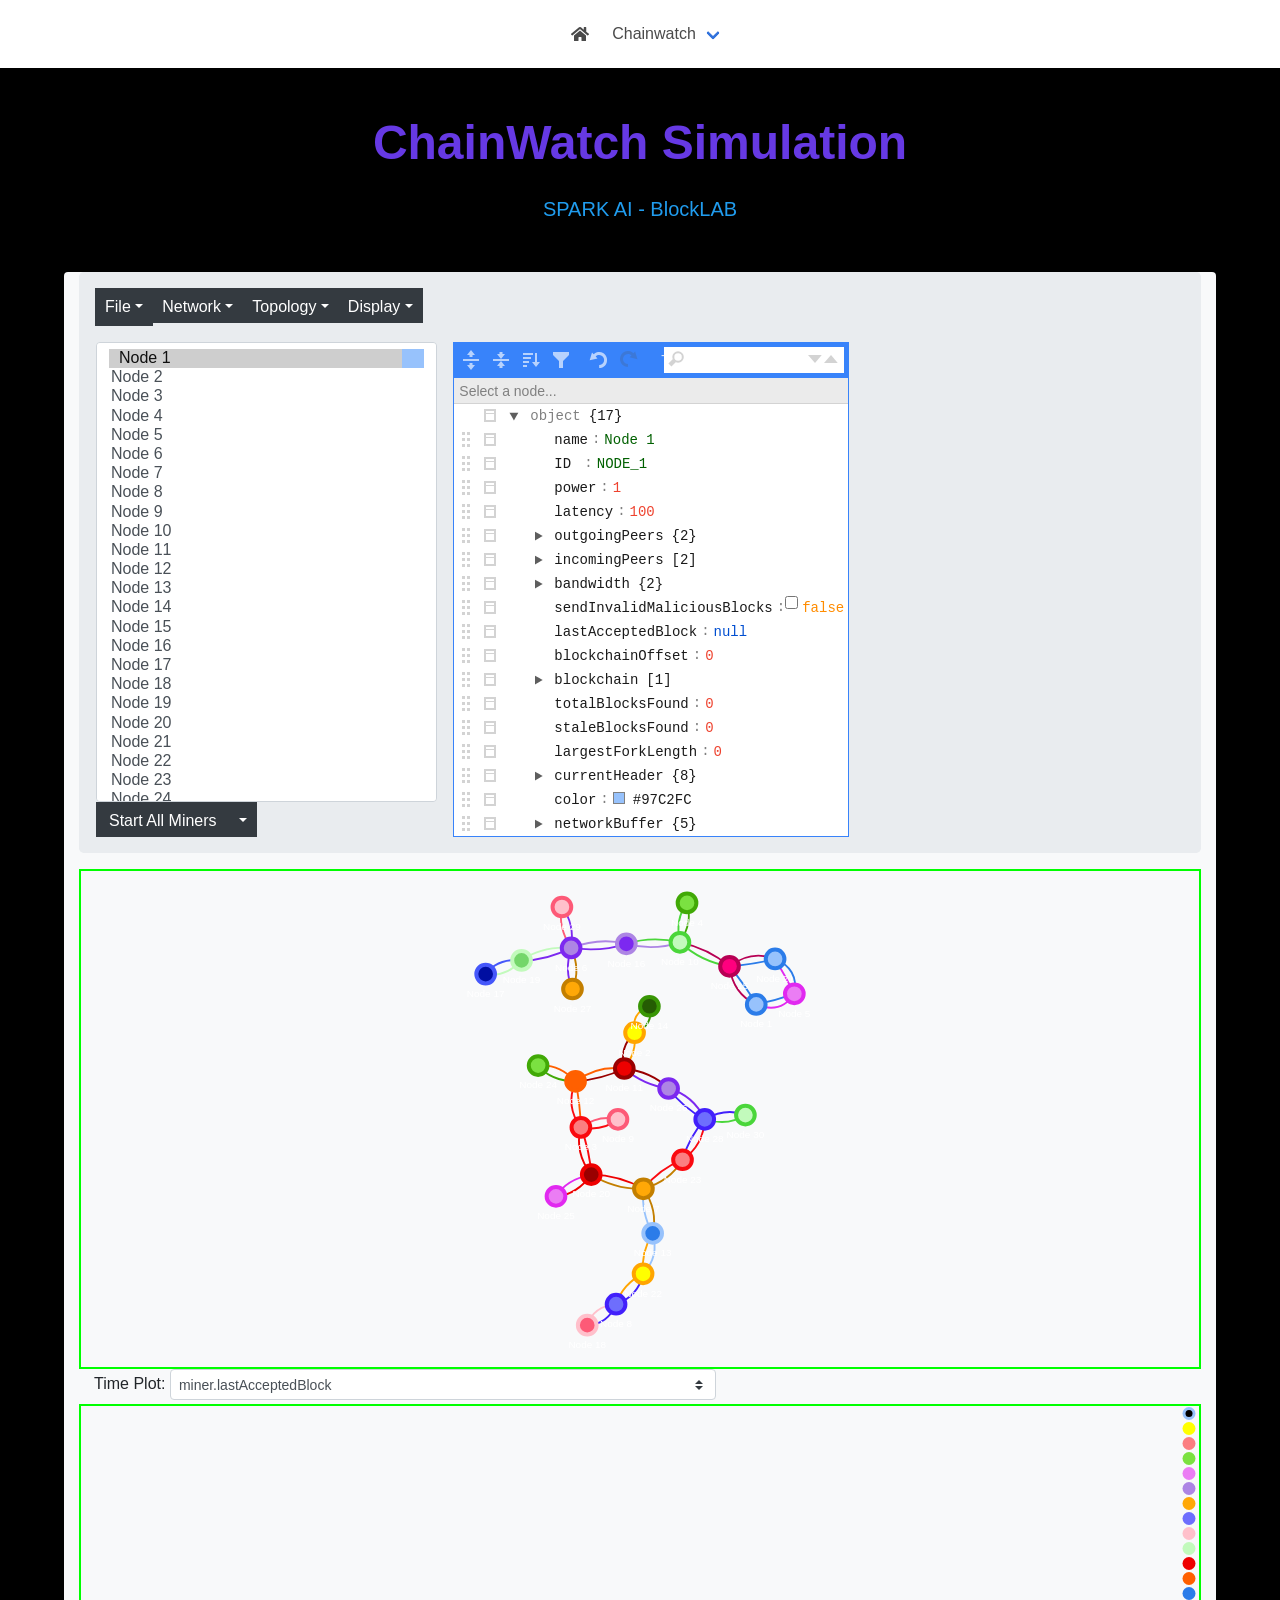
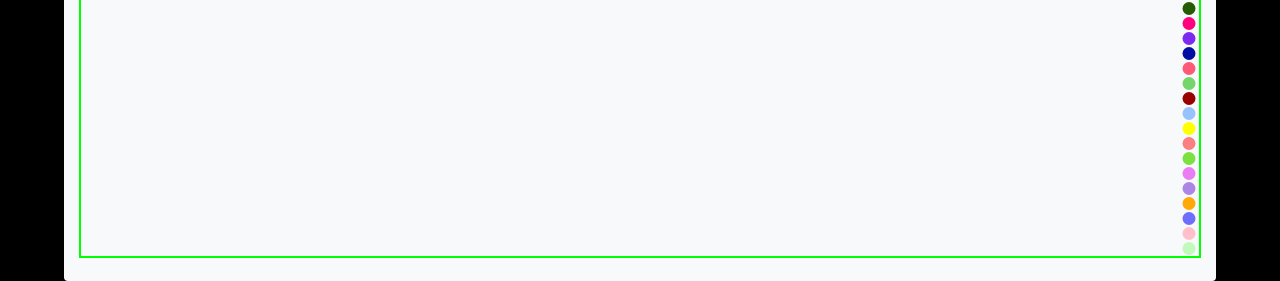
==== simulation.html @ b4f81d9d "website" ====
<!DOCTYPE html>
<html>
<head>
  <meta charset="utf-8">
  <meta name="description"
        content="ChainWatch">
  <meta name="keywords" content="blockchain, crypto">
  <meta name="viewport" content="width=device-width, initial-scale=1">
  <title>ChainWatch</title>

  <link href="https://fonts.googleapis.com/css?family=Google+Sans|Noto+Sans|Castoro"
        rel="stylesheet">

  <link rel="stylesheet" href="./static/css/bulma.min.css">
  <link rel="stylesheet" href="./static/css/bulma-carousel.min.css">
  <link rel="stylesheet" href="./static/css/bulma-slider.min.css">
  <link rel="stylesheet" href="./static/css/fontawesome.all.min.css">
  <link rel="stylesheet"
        href="https://cdn.jsdelivr.net/gh/jpswalsh/academicons@1/css/academicons.min.css">
  <link rel="stylesheet" href="./static/css/index.css">
  <link rel="icon" href="./static/images/chainwatch_logo.jpg">

  <script src="https://ajax.googleapis.com/ajax/libs/jquery/3.5.1/jquery.min.js"></script>
  <script defer src="./static/js/fontawesome.all.min.js"></script>
  <script src="./static/js/bulma-carousel.min.js"></script>
  <script src="./static/js/bulma-slider.min.js"></script>
  <script src="./static/js/index.js"></script>

  <!-- Stylesheets -->
	<link rel='stylesheet' href='lib/bootstrap.min.css'>
	<link href='lib/jsoneditor.min.css' rel='stylesheet' type='text/css'>
	<link rel='stylesheet' href='lib/codemirror/lint.css'>
	<link rel='stylesheet' href='lib/codemirror/codemirror.css'>
	<link rel='stylesheet' href='lib/codemirror/material-darker.css'>
	<link rel='stylesheet' href='style.min.css'>

	<!-- Scripts -->
	<script type='text/javascript' src='lib/vis-network.min.js'></script>
	<script src='lib/jsoneditor.min.js'></script>
	<script src='lib/lz-string.min.js'></script>
	<script src='lib/codemirror/codemirror.js'></script>
	<script src='lib/codemirror/formatting.js'></script>
	<script src='lib/codemirror/javascript.js'></script>
	<script src='lib/codemirror/jshint.js'></script>
	<script src='lib/codemirror/lint.js'></script>
	<script src='lib/codemirror/javascript-lint.js'></script>
	<script src='lib/NoSleep.min.js'></script>

	<!-- Dynamically Updating Inline Styles -->
	<style id='miner-colors-selector'></style>

  <style>
    body {
        background-color: black;
    }
  </style>
</head>
<body>
  <nav class="navbar" role="navigation" aria-label="main navigation">
    <div class="navbar-brand">
      <a role="button" class="navbar-burger" aria-label="menu" aria-expanded="false">
        <span aria-hidden="true"></span>
        <span aria-hidden="true"></span>
        <span aria-hidden="true"></span>
      </a>
    </div>
    <div class="navbar-menu">
      <div class="navbar-start" style="flex-grow: 1; justify-content: center;">
        <a class="navbar-item" href="index.html">
        <span class="icon">
            <i class="fas fa-home"></i>
        </span>
        </a>
  
        <div class="navbar-item has-dropdown is-hoverable">
          <a class="navbar-link">
            Chainwatch
          </a>
          <div class="navbar-dropdown">
            <a class="navbar-item" href="simulation.html">
              Simulation
            </a>
          </div>
        </div>
      </div>
  
    </div>
  </nav>

    <section class="hero">
      <div class="hero-body">
        <div class="container is-max-desktop">
          <div class="columns is-centered">
            <div class="column has-text-centered">
              <h1 class="title is-1 publication-title">ChainWatch Simulation</h1>
              <div class="is-size-5 publication-authors">
                <span class="author-block">
                  <a href="https://www.sdsc.edu/News%20Items/PR20231114_sparkai.html">SPARK AI - BlockLAB</a></span>
              </div>
            </div>
          </div>
        </div>
      </div>
    </section>

    <div class='container bg-light rounded pb-3'>
      <div class='jumbotron p-3 mb-3'>
        <div class='row'>
          <div class='col-md-12 mb-3'>
            <div id='navbar' class='btn-group fillx user-select-none'>
              <div class='btn-group w-100'>
  
                <!-- File Options Dropdown -->
                <button type='button' class='btn btn-dark dropdown-toggle dropdown-toggle-split rounded-0'
                  data-toggle='dropdown' aria-haspopup='true' aria-expanded='false'
                  onclick='DOM_clearOptionMsg()'>
                  <span class='sr-only'>Toggle Dropdown</span>
                  <span id='fileOptionMsg' class='badge badge-light'></span>
                  File
                </button>
                <div class='dropdown-menu'>
                  <a class='dropdown-item' onclick='loadFromFile()'>Open network file<span
                      class='badge badge-secondary float-right'
                      style='margin-top:3px'>CTRL+O</span></a>
                  <a class='dropdown-item' onclick='saveToFile(true)'>Save network file <span
                      class='badge badge-secondary float-right'
                      style='margin-top:3px'>CTRL+S</span></a>
                  <a class='dropdown-item' onclick='saveToFile(false)'>Save network file
                    (uncompressed)</a>
                  <div class='dropdown-divider'></div>
                  <a class='dropdown-item' onclick='saveLocalStorage()'>Save network to LocalStorage</a>
                  <a class='dropdown-item' onclick='loadLocalStorage()'>Load network from LocalStorage</a>
                  <a class='dropdown-item' onclick='deleteLocalStorage()'>Delete network from
                    LocalStorage</a>
                  <a class='dropdown-item' onclick='clearAllLocalStorage()'>Clear LocalStorage</a>
                  <div class='dropdown-divider'></div>
                  <a class='dropdown-item' data-toggle='modal' data-target='#copyToClipboardModal'
                    onclick='DOM_saveToClipboard()'>Copy network to clipboard</a>
                  <a class='dropdown-item' data-toggle='modal' data-target='#loadFromClipboardModal'
                    onclick='DOM_loadFromClipboard()'>Load network from clipboard</a>
                  <div class='dropdown-divider'></div>
                  <a class='dropdown-item' href='https://github.com/simewu/blockchain-simulator'
                    target='_blank'>View on GitHub</a>
                  <div class='dropdown-divider'></div>
                  <a class='dropdown-item' data-toggle='modal' data-target='#aboutModal'
                    onclick='loadAboutModal()'>About</a>
                </div>
              </div>
              <div class='btn-group w-100' style='max-height:35px;cursor:pointer'>
  
                <!-- Network Options Dropdown -->
                <button type='button' class='btn btn-dark dropdown-toggle dropdown-toggle-split rounded-0'
                  data-toggle='dropdown' aria-haspopup='true' aria-expanded='false'
                  onclick='DOM_clearOptionMsg()'>
                  <span class='sr-only'>Toggle Dropdown</span>
                  <span id='networkOptionMsg' class='badge badge-light'></span>
                  Network
                </button>
                <div class='dropdown-menu'>
                  <a class='dropdown-item' data-toggle='modal' data-target='#addMinerModal'
                    onclick='addMinerBtnClicked()'><b>Add/edit miner</b><span
                      class="badge badge-secondary float-right" style="margin-top:3px">E</span></a>
                  <a class='dropdown-item' onclick='DOM_duplicateMiner()'><span
                      id='duplicateMinerBtn'>Duplicate miner</span><span
                      class="badge badge-secondary float-right" style="margin-top:3px">D</span></a>
                  <a class='dropdown-item' onclick='DOM_removeMiner()'><span id='removeMinerBtn'>Remove
                      miner</span><span class="badge badge-secondary float-right"
                      style="margin-top:3px">Del</span></a>
                  <a class='dropdown-item'
                    onclick='if(confirm("You are about to remove all miners.")) DOM_removeAllMiners()'>Remove
                    all miners<span class="badge badge-secondary float-right"
                      style="margin-top:3px">Shift+Del</span></a>
                  <a class='dropdown-item' onclick='DOM_sortMiners()'>Sort miners</a>
                  <div class='dropdown-divider'></div>
                  <a class='dropdown-item' onclick='DOM_globalSetPower()'>Globally set power
                    (hashes/s)</a>
                  <a class='dropdown-item' onclick='DOM_globalSetLatency()'>Globally set latency (ms)</a>
                  <a class='dropdown-item' onclick='DOM_globalSetDownloadMBPS()'>Globally set downlink
                    bandwidth (MBps)</a>
                  <a class='dropdown-item' onclick='DOM_globalSetUploadMBPS()'>Globally set uplink
                    bandwidth (MBps)</a>
                  <div class='dropdown-divider'></div>
                  <a class='dropdown-item' onclick='DOM_toggleLoggingNetworkData()'
                    id='DOM_item_toggleLoggingNetworkData'>Enable logging network<br>data within each
                    miner</a>
                  <div class='dropdown-divider'></div>
                  <a class='dropdown-item' onclick='DOM_clearBlockchain()'>Clear all blockchains</a>
                  <a class='dropdown-item' onclick='DOM_setNetworkDifficulty()'>Set network difficulty</a>
                  <a class='dropdown-item' onclick='DOM_setBlockSizes()'>Set block sizes</a>
                  <a class='dropdown-item' onclick='toggleSha256()' id='useSHA256Btn'>Use secure SHA-256
                    (slower)</a>
                  <div class='dropdown-divider'></div>
                  <a class='dropdown-item' data-toggle='modal' data-target='#viewNetworkModal'
                    onclick='DOM_viewNetworkJSON()'>View full network structure</a>
                </div>
              </div>
              <div class='btn-group w-100' style='max-height:35px;cursor:pointer'>
  
                <!-- Topology Options Dropdown -->
                <button type='button' class='btn btn-dark dropdown-toggle dropdown-toggle-split rounded-0'
                  data-toggle='dropdown' aria-haspopup='true' aria-expanded='false'
                  onclick='DOM_clearOptionMsg()'>
                  <span class='sr-only'>Toggle Dropdown</span>
                  <span id='topologyOptionMsg' class='badge badge-light'></span>
                  Topology
                </button>
                <div class='dropdown-menu'>
                  <a class='dropdown-item' data-toggle='modal'
                    data-target='#generateTopologyModal'><b>Generate a topology</b></a>
                  <a class='dropdown-item' onclick='duplicateTopology()'>Duplicate current topology</a>
                  <div class='dropdown-divider'></div>
                  <a class='dropdown-item' onclick='toggleBidirectionalConnections()'>Toggle
                    bidirectionality <span class="badge badge-secondary float-right"
                      style="margin-top:3px">+</span></a>
                  <a class='dropdown-item' onclick='disconnectNonBidirectionalPeers()'>Remove partial
                    edges <span class="badge badge-secondary float-right"
                      style="margin-top:3px">&#8211;</span></a>
                  <a class='dropdown-item' onclick='fullyConnectPeers()'>Connect all nodes</a>
                  <a class='dropdown-item' onclick='fullyDisconnectPeers()'>Disconnect all nodes</a>
                </div>
              </div>
  
              <div class='btn-group w-100' style='max-height:35px;cursor:pointer'>
  
                <!-- Display Options Dropdown -->
                <button type='button' class='btn btn-dark dropdown-toggle dropdown-toggle-split rounded-0'
                  data-toggle='dropdown' aria-haspopup='true' aria-expanded='false'
                  onclick='DOM_clearOptionMsg()'>
                  <span class='sr-only'>Toggle Dropdown</span>
                  <span id='displayOptionMsg' class='badge badge-light'></span>
                  Display
                </button>
                <div class='dropdown-menu'>
                  <a class='dropdown-item' onclick='toggleVisualizations()'>Toggle visualizations</a>
                  <a class='dropdown-item' onclick='DOM_toggleMinerStatsTable()'>Toggle miner stats
                    table</a>
                  <a class='dropdown-item' onclick='DOM_toggleSamplerForm()'>Toggle sampler</a>
                  <div class='dropdown-divider' id='vis_btn_delimeter'></div>
                  <a class='dropdown-item' id='vis_refresh_btn' onclick='DOM_refreshVisualizer()'>Refresh
                    visualizer<span class="badge badge-secondary float-right"
                      style="margin-top:3px">R</span></a>
                  <a class='dropdown-item' onclick='DOM_togglePhysics()'><span
                      id='vis_physics_btn'>Disable visualizer physics</span><span
                      class="badge badge-secondary float-right" style="margin-top:3px">P</span></a>
                  <a class='dropdown-item' id='vis_line_length_btn' onclick='DOM_setLineLengths()'>Set
                    line lengths</a>
                  <div class='dropdown-divider'></div>
                  <a class='dropdown-item' onclick='formatSamplerCode()'>Format all sampler code</a>
                </div>
              </div>
            </div>
          </div>
          <hr>
        </div>
        <div class='row'>
          <div class='col-md-4'>
            <div class='row px-3' style='height:calc(100% - 35px)'>
              <select id='minerList' onclick='DOM_selectedMiner()' onchange='DOM_selectedMiner()' size='6'
                class='form-control fillx filly'>
              </select>
            </div>
  
            <div class='btn-group fillx' style='max-height:35px;cursor:pointer;padding:0 1px'>
              <button id='toggleMiningBtn' onclick='DOM_toggleAllMining()' type='button'
                class='btn btn-dark rounded-0' style='width:100%'>Start All Miners</button>
  
              <!-- Miner Options -->
              <button type='button' class='btn btn-dark rounded-0 dropdown-toggle dropdown-toggle-split'
                data-toggle='dropdown' aria-haspopup='true' aria-expanded='false'
                onclick='DOM_clearOptionMsg()'>
                <span class='sr-only'>Toggle Dropdown</span>
              </button>
              <div class='dropdown-menu'>
                <a id='toggleMinerMiningBtn' class='dropdown-item' onclick='DOM_toggleMining()'>Toggle
                  mining for miner</a>
                <a id='clearMinerBlockchainBtn' class='dropdown-item'
                  onclick='DOM_clearMinerBlockchain()'>Clear blockchain for miner</a>
  
                <div class='dropdown-divider'></div>
                <a id='stopBlocksInFlightBtn' class='dropdown-item'
                  onclick='DOM_toggleStoppingBlocksInFlight()'>Stop blocks in flight<br>after stopping all
                  miners</a>
              </div>
            </div>
          </div>
          <div class='col-md-8'>
            <div class='row pr-3'>
              <div id='jsoneditor'></div>
              <span id='editMinerBadge' class='ml-auto badge badge-secondary'></span>
            </div>
          </div>
        </div>
      </div>
      <div class='row'>
        <div class='col-md-12'>
          <span id='canvasVisualizerSpan'></span>
          <div id='networkVisualizer'></div>
        </div>
      </div>
      <div class='row'>
        <div id='canvasVisualizerContainer' class='col-md-12'>
          <div id='canvasVisualizerCodeContainer' class='col-md-12 m-0'>
            <label id='canvasVisualizerCodeLabel' for='canvasVisualizerCode'>Time Plot:</label>
            <input id='canvasVisualizerCode' list='canvasVisualizerCodeList' type='text'
              onchange='saveSamplerSettings()' class='col-sm-6 custom-select custom-select-sm'>
            <datalist id='canvasVisualizerCodeList'>
              <option value='miner.lastAcceptedBlock'>Visualize most recent block</option>
              <option value='miner.lastAcceptedBlock.balances[miner.ID] * 700'>Visualize account balance
              </option>
              <option value='miner.lastAcceptedBlock.height * 700'>Visualize block height</option>
              <option value='miner.networkBuffer.buffer'>Visualize network buffers</option>
              <option value='miner.blockchain_blockDelay[miner.blockchain_blockDelay.length - 1] * 10'>
                Visualize block propagation time (requires toggling network logging)</option>
              <option value='Math.random()'>Random noise</option>
            </datalist>
          </div>
          <canvas id='canvasVisualizer' onclick='canvasVisualizerClicked(event)' class='w-100'
            height='9'></canvas>
        </div>
      </div>
      <!-- Miner Stats Table
      <div id='minerStatsDiv' class='row'>
        <div class='col-md-12'>
          <small>
            <table id='minerStatsTable' class='table table-dark table-hover table-responsive table-sm mb-0'>
            </table>
          </small>
        </div>
      </div>
      -->
      <!---->
      <div id='samplerDiv' class='row' style="display: none;">
        <div class='col-md-12'>
          <div class='card text-white bg-dark rounded-0 px-2'>
            <div class='card-header'>
              <div class='form-group row'>
                <label for='codeBeforeSampling' class='col-sm-3 col-form-label'>Run before sampling</label>
                <div class='col-sm-9 p-0'>
                  <textarea id='codeBeforeSampling'
                    class='form-control text-white bg-dark border border-secondary' rows='1'></textarea>
                </div>
              </div>
              <div class='form-group row'>
                <label for='codeBetweenSamples' class='col-sm-3 col-form-label'>Run between samples</label>
                <div class='col-sm-9 p-0'>
                  <textarea id='codeBetweenSamples'
                    class='form-control text-white bg-dark border border-secondary' rows='2'></textarea>
                </div>
              </div>
              <div class='form-group row'>
                <label for='codeAfterSampling' class='col-sm-3 col-form-label'>Run after sampling</label>
                <div class='col-sm-9 p-0'>
                  <textarea id='codeAfterSampling'
                    class='form-control text-white bg-dark border border-secondary' rows='1'></textarea>
                </div>
              </div>
              <div class='form-group row'>
                <label class='col-sm-3 col-form-label'></label>
                <div class='col-sm-9 p-0'>
                  <label class='btn btn-secondary'>
                    <input id='logSamplesCheckbox' type='checkbox' onchange='saveSamplerSettings()'> Log
                    samples to file
                  </label>
                  <label class='btn btn-secondary'>
                    <input id='resetBlockchainAfterEachSampleCheckbox' type='checkbox'
                      onchange='saveSamplerSettings()' checked> Reset blockchain after each sample
                  </label>
                  <label class='btn btn-secondary'>
                    <input id='updateTableAfterEachSampleCheckbox' type='checkbox'
                      onchange='saveSamplerSettings()' checked> Update table
                  </label>
                </div>
              </div>
              <div id='logColumns' class='form-group row'>
                <label class='col-sm-3 col-form-label'>Log columns (multiselect)</label>
                <div class='col-sm-9 p-0'>
                  <select id='logColumnsList' multiple='multiple' onchange='saveSamplerSettings()'
                    class='form-control' size='8'>
                  </select>
                  <label class='btn btn-dark'>
                    <input id='logAveragesOnlyCheckbox' type='checkbox'
                      onchange='saveSamplerSettings()'> Log averages only, rather than per-node
                  </label>
                </div>
              </div>
              <div class='form-group row mb-0'>
                <button id='toggleSamplingBtn' class='btn btn-primary fillx border border-dark'
                  onclick='toggleSampling()'>Begin Sampling</button>
              </div>
            </div>
  
            <div class='col-md-12 p-2'>
              <small>
                <table id='sampleTable' class='table table-dark table-hover table-responsive table-sm mb-2'>
                </table>
              </small>
            </div>
          </div>
        </div>
      </div>
  
      <!-- Modals -->
      <div class='modal fade' id='addMinerModal' role='dialog'>
        <div class='modal-dialog'>
          <!-- Modal content-->
          <div class='modal-content'>
            <div class='modal-header'>
              <h4 class='modal-title'>Add or Edit a Miner</h4>
              <button type='button' class='close' data-dismiss='modal'>&times;</button>
            </div>
            <form>
              <div class='modal-body'>
                <div class='form-group row'>
                  <label for='addMinerName' class='col-sm-4 col-form-label'>Name</label>
                  <div class='col-sm-8'>
                    <input type='text' class='form-control' id='addMinerName' value=''
                      onclick='this.select()' onblur='this.value = fixCase(this.value)' required>
                  </div>
                </div>
                <div class='form-group row'>
                  <label for='addMinerPower' class='col-sm-4 col-form-label'>Computing Power</label>
                  <div class='col-sm-8'>
                    <input type='number' class='form-control' id='addMinerPower' min='0' value='10'
                      required>
                  </div>
                </div>
                <div class='form-group row'>
                  <label for='addMinerLatency' class='col-sm-4 col-form-label'>Network Latency
                    (milliseconds)</label>
                  <div class='col-sm-8'>
                    <input type='number' class='form-control' id='addMinerLatency' min='0' value='10'
                      required>
                  </div>
                </div>
                <div class='form-group row'>
                  <label for='addMinerDownloadMBPS' class='col-sm-4 col-form-label'>Network Downlink (MB
                    per second)</label>
                  <div class='col-sm-8'>
                    <input type='number' class='form-control' id='addMinerDownloadMBPS' min='0'
                      value='10' required>
                  </div>
                </div>
                <div class='form-group row'>
                  <label for='addMinerUploadMBPS' class='col-sm-4 col-form-label'>Network Uplink (MB per
                    second)</label>
                  <div class='col-sm-8'>
                    <input type='number' class='form-control' id='addMinerUploadMBPS' min='0' value='10'
                      required>
                  </div>
                </div>
                <div class='form-group row'>
                  <label for='multiselectAddPeers' class='col-sm-4 col-form-label'>Peers
                    (multiselect)</label>
                  <div class='col-sm-8'>
                    <select id='multiselectAddPeers' multiple='multiple' class='form-control' size='6'>
                    </select>
                  </div>
                </div>
              </div>
              <div class='modal-footer'>
                <button id='addMinerSubmit' class='btn btn-default' onclick='DOM_addMiner()'
                  data-dismiss='modal'>Add/Edit</button>
              </div>
            </form>
          </div>
        </div>
      </div>
      <div class='modal fade' id='generateTopologyModal' role='dialog'>
        <div class='modal-dialog'>
          <!-- Modal content-->
          <div class='modal-content'>
            <div class='modal-header'>
              <h4 class='modal-title'>Pick a Topology</h4>
              <button type='button' class='close' data-dismiss='modal'>&times;</button>
            </div>
            <div class='modal-body'>
              <!-- Support clickable areas on the image for topology selection -->
              <img src='img/topologies.png' style='width:100%' usemap='#topologies'>
              <map id='topologyMap' name='topologies' data-dismiss='modal' data-toggle='modal'
                data-target='#generateTopologyModal2'>
                <area shape='rect' coords='10, 10, 450, 506' alt='Ring'
                  onclick='DOM_selectTopology("Ring")'>
                <area shape='rect' coords='471, 10, 1005, 506' alt='Mesh'
                  onclick='DOM_selectTopology("Mesh")'>
                <area shape='rect' coords='1026, 10, 1403, 506' alt='Star'
                  onclick='DOM_selectTopology("Star")'>
                <area shape='rect' coords='1424, 10, 1910, 506' alt='Fully Connected'
                  onclick='DOM_selectTopology("Fully Connected")'>
                <area shape='rect' coords='10, 527, 740, 931' alt='Line'
                  onclick='DOM_selectTopology("Line")'>
                <area shape='rect' coords='761, 527, 1367, 931' alt='Tree'
                  onclick='DOM_selectTopology("Tree")'>
                <area shape='rect' coords='1388, 527, 1910, 931' alt='Bus'
                  onclick='DOM_selectTopology("Bus")'>
                <area shape='rect' coords='10, 958, 955, 1412' alt='Barabási-Albert'
                  onclick='DOM_selectTopology("Barabási-Albert")'>
                <area shape='rect' coords='965, 958, 1910, 1412' alt='Bitcoin'
                  onclick='DOM_selectTopology("Bitcoin")'>
              </map>
            </div>
          </div>
        </div>
      </div>
      <div class='modal fade' id='generateTopologyModal2' role='dialog'>
        <div class='modal-dialog'>
          <!-- Modal content-->
          <div class='modal-content'>
            <div class='modal-header'>
              <h4 id='topologyTitle' class='modal-title'>Topology</h4>
              <button type='button' class='close' data-dismiss='modal'>&times;</button>
            </div>
            <form>
              <div class='modal-body'>
                <div id='topologyjsoneditor'></div>
              </div>
              <div class='modal-footer'>
                <button class='btn btn-default' onclick='DOM_generateTopology()'
                  data-dismiss='modal'>Generate</button>
              </div>
            </form>
          </div>
        </div>
      </div>
      <div class='modal fade' id='viewNetworkModal' role='dialog'>
        <div class='modal-dialog'>
          <!-- Modal content-->
          <div class='modal-content'>
            <div class='modal-header'>
              <h4 id='topologyTitle' class='modal-title'>View Network</h4>
              <button type='button' class='close' data-dismiss='modal'>&times;</button>
            </div>
            <div class='modal-body'>
              <div id='networkjsoneditor'></div>
              <span id='editNetworkBadge' class='ml-auto badge badge-secondary'></span>
            </div>
          </div>
        </div>
      </div>
    </div>
  
    <!-- jQuery first, imageMapResizer, then Popper.js, then Bootstrap JS -->
    <script src='lib/jquery.slim.min.js'></script>
    <script src='lib/imageMapResizer.min.js'></script>
    <script src='lib/popper.min.js'></script>
    <script src='lib/bootstrap.min.js'></script>
</body>

<script type='text/javascript' src="script.js"></script>
</html>
---- static/css/index.css ----
body {
  font-family: 'Noto Sans', sans-serif;
}


.footer .icon-link {
    font-size: 25px;
    color: #000;
}

.link-block a {
    margin-top: 5px;
    margin-bottom: 5px;
}

.dnerf {
  font-variant: small-caps;
}


.teaser .hero-body {
  padding-top: 0;
  padding-bottom: 3rem;
}

.teaser {
  font-family: 'Google Sans', sans-serif;
}


.publication-title {
}

.publication-banner {
  max-height: parent;

}

.publication-banner video {
  position: relative;
  left: auto;
  top: auto;
  transform: none;
  object-fit: fit;
}

.publication-header .hero-body {
}

.publication-title {
    font-family: 'Google Sans', sans-serif;
}

.publication-authors {
    font-family: 'Google Sans', sans-serif;
}

.publication-venue {
    color: #555;
    width: fit-content;
    font-weight: bold;
}

.publication-awards {
    color: #ff3860;
    width: fit-content;
    font-weight: bolder;
}

.publication-authors {
}

.publication-authors a {
   color: hsl(204, 86%, 53%) !important;
}

.publication-authors a:hover {
    text-decoration: underline;
}

.author-block {
  display: inline-block;
}

.publication-banner img {
}

.publication-authors {
  /*color: #4286f4;*/
}

.publication-video {
    position: relative;
    width: 100%;
    height: 0;
    padding-bottom: 56.25%;

    overflow: hidden;
    border-radius: 10px !important;
}

.publication-video iframe {
    position: absolute;
    top: 0;
    left: 0;
    width: 100%;
    height: 100%;
}

.publication-body img {
}

.results-carousel {
  overflow: hidden;
}

.results-carousel .item {
  margin: 5px;
  overflow: hidden;
  border: 1px solid #bbb;
  border-radius: 10px;
  padding: 0;
  font-size: 0;
}

.results-carousel video {
  margin: 0;
}


.interpolation-panel {
  background: #f5f5f5;
  border-radius: 10px;
}

.interpolation-panel .interpolation-image {
  width: 100%;
  border-radius: 5px;
}

.interpolation-video-column {
}

.interpolation-panel .slider {
  margin: 0 !important;
}

.interpolation-panel .slider {
  margin: 0 !important;
}

#interpolation-image-wrapper {
  width: 100%;
}
#interpolation-image-wrapper img {
  border-radius: 5px;
}

/* Blockchain Hacker Theme */
body {
  background-color: #0d0d0d;
  color: #00ff00;
  font-family: 'Courier New', Courier, monospace;
  margin: 0;
  padding: 0;
}

header, footer {
  text-align: center;
  padding: 20px;
  background-color: #1a1a1a;
}

h1, h2 {
  color: #00ff00;
}

.title {
  color: #6639e4;
}

.intro {
  padding: 20px;
  text-align: center;
}

.matrix {
  display: flex;
  justify-content: center;
  align-items: center;
  height: 60vh;
}

canvas {
  border: 2px solid #00ff00;
}

p {
  color: #b3ffb3;
}
---- lib/jsoneditor.min.css ----
.jsoneditor,.jsoneditor-modal{-webkit-text-size-adjust:none;text-size-adjust:none}.jsoneditor input,.jsoneditor input:not([type]),.jsoneditor input[type=search],.jsoneditor input[type=text],.jsoneditor-modal input,.jsoneditor-modal input:not([type]),.jsoneditor-modal input[type=search],.jsoneditor-modal input[type=text]{height:auto;border:inherit;box-shadow:none;font-size:inherit;box-sizing:inherit;padding:inherit;font-family:inherit;transition:none;line-height:inherit}.jsoneditor input:focus,.jsoneditor input:not([type]):focus,.jsoneditor input[type=search]:focus,.jsoneditor input[type=text]:focus,.jsoneditor-modal input:focus,.jsoneditor-modal input:not([type]):focus,.jsoneditor-modal input[type=search]:focus,.jsoneditor-modal input[type=text]:focus{border:inherit;box-shadow:inherit}.jsoneditor textarea,.jsoneditor-modal textarea{height:inherit}.jsoneditor select,.jsoneditor-modal select{display:inherit;height:inherit}.jsoneditor label,.jsoneditor-modal label{font-size:inherit;font-weight:inherit;color:inherit}.jsoneditor table,.jsoneditor-modal table{border-collapse:collapse;width:auto}.jsoneditor td,.jsoneditor th,.jsoneditor-modal td,.jsoneditor-modal th{padding:0;display:table-cell;text-align:left;vertical-align:inherit;border-radius:inherit}.jsoneditor .autocomplete.dropdown{position:absolute;background:#fff;box-shadow:2px 2px 12px rgba(128,128,128,.3);border:1px solid #d3d3d3;overflow-x:hidden;overflow-y:auto;cursor:default;margin:0;padding:5px;text-align:left;outline:0;font-family:consolas,menlo,monaco,"Ubuntu Mono",source-code-pro,monospace;font-size:14px}.jsoneditor .autocomplete.dropdown .item{color:#1a1a1a}.jsoneditor .autocomplete.dropdown .item.hover{background-color:#ebebeb}.jsoneditor .autocomplete.hint{color:#a1a1a1;top:4px;left:4px}.jsoneditor-contextmenu-root{position:relative;width:0;height:0}.jsoneditor-contextmenu{position:absolute;box-sizing:content-box;z-index:2}.jsoneditor-contextmenu .jsoneditor-menu{position:relative;left:0;top:0;width:128px;height:auto;background:#fff;border:1px solid #d3d3d3;box-shadow:2px 2px 12px rgba(128,128,128,.3);list-style:none;margin:0;padding:0}.jsoneditor-contextmenu .jsoneditor-menu button{position:relative;padding:0 8px 0 0;margin:0;width:128px;height:auto;border:none;cursor:pointer;color:#4d4d4d;background:0 0;font-size:14px;font-family:arial,sans-serif;box-sizing:border-box;text-align:left}.jsoneditor-contextmenu .jsoneditor-menu button::-moz-focus-inner{padding:0;border:0}.jsoneditor-contextmenu .jsoneditor-menu button.jsoneditor-default{width:96px}.jsoneditor-contextmenu .jsoneditor-menu button.jsoneditor-expand{float:right;width:32px;height:24px;border-left:1px solid #e5e5e5}.jsoneditor-contextmenu .jsoneditor-menu li{overflow:hidden}.jsoneditor-contextmenu .jsoneditor-menu li ul{display:none;position:relative;left:-10px;top:0;border:none;box-shadow:inset 0 0 10px rgba(128,128,128,.5);padding:0 10px;-webkit-transition:all .3s ease-out;-moz-transition:all .3s ease-out;-o-transition:all .3s ease-out;transition:all .3s ease-out}.jsoneditor-contextmenu .jsoneditor-menu li ul .jsoneditor-icon{margin-left:24px}.jsoneditor-contextmenu .jsoneditor-menu li ul li button{padding-left:24px;animation:all ease-in-out 1s}.jsoneditor-contextmenu .jsoneditor-menu li button .jsoneditor-expand{position:absolute;top:0;right:0;width:24px;height:24px;padding:0;margin:0 4px 0 0;background-image:url(./img/jsoneditor-icons.svg);background-position:0 -72px}.jsoneditor-contextmenu .jsoneditor-icon{position:absolute;top:0;left:0;width:24px;height:24px;border:none;padding:0;margin:0;background-image:url(./img/jsoneditor-icons.svg)}.jsoneditor-contextmenu .jsoneditor-text{padding:4px 0 4px 24px;word-wrap:break-word}.jsoneditor-contextmenu .jsoneditor-text.jsoneditor-right-margin{padding-right:24px}.jsoneditor-contextmenu .jsoneditor-separator{height:0;border-top:1px solid #e5e5e5;padding-top:5px;margin-top:5px}.jsoneditor-contextmenu button.jsoneditor-remove .jsoneditor-icon{background-position:-24px 0}.jsoneditor-contextmenu button.jsoneditor-append .jsoneditor-icon{background-position:0 0}.jsoneditor-contextmenu button.jsoneditor-insert .jsoneditor-icon{background-position:0 0}.jsoneditor-contextmenu button.jsoneditor-duplicate .jsoneditor-icon{background-position:-48px 0}.jsoneditor-contextmenu button.jsoneditor-sort-asc .jsoneditor-icon{background-position:-168px 0}.jsoneditor-contextmenu button.jsoneditor-sort-desc .jsoneditor-icon{background-position:-192px 0}.jsoneditor-contextmenu button.jsoneditor-transform .jsoneditor-icon{background-position:-216px 0}.jsoneditor-contextmenu button.jsoneditor-extract .jsoneditor-icon{background-position:0 -24px}.jsoneditor-contextmenu button.jsoneditor-type-string .jsoneditor-icon{background-position:-144px 0}.jsoneditor-contextmenu button.jsoneditor-type-auto .jsoneditor-icon{background-position:-120px 0}.jsoneditor-contextmenu button.jsoneditor-type-object .jsoneditor-icon{background-position:-72px 0}.jsoneditor-contextmenu button.jsoneditor-type-array .jsoneditor-icon{background-position:-96px 0}.jsoneditor-contextmenu button.jsoneditor-type-modes .jsoneditor-icon{background-image:none;width:6px}.jsoneditor-contextmenu li,.jsoneditor-contextmenu ul{box-sizing:content-box;position:relative}.jsoneditor-contextmenu .jsoneditor-menu button:focus,.jsoneditor-contextmenu .jsoneditor-menu button:hover{color:#1a1a1a;background-color:#f5f5f5;outline:0}.jsoneditor-contextmenu .jsoneditor-menu li button.jsoneditor-selected,.jsoneditor-contextmenu .jsoneditor-menu li button.jsoneditor-selected:focus,.jsoneditor-contextmenu .jsoneditor-menu li button.jsoneditor-selected:hover{color:#fff;background-color:#ee422e}.jsoneditor-contextmenu .jsoneditor-menu li ul li button:focus,.jsoneditor-contextmenu .jsoneditor-menu li ul li button:hover{background-color:#f5f5f5}.jsoneditor-modal{max-width:95%;border-radius:2px!important;padding:45px 15px 15px 15px!important;box-shadow:2px 2px 12px rgba(128,128,128,.3);color:#4d4d4d;line-height:1.3em}.jsoneditor-modal.jsoneditor-modal-transform{width:600px!important}.jsoneditor-modal .pico-modal-header{position:absolute;box-sizing:border-box;top:0;left:0;width:100%;padding:0 10px;height:30px;line-height:30px;font-family:arial,sans-serif;font-size:11pt;background:#3883fa;color:#fff}.jsoneditor-modal table{width:100%}.jsoneditor-modal table td{padding:3px 0}.jsoneditor-modal table td.jsoneditor-modal-input{text-align:right;padding-right:0;white-space:nowrap}.jsoneditor-modal table td.jsoneditor-modal-actions{padding-top:15px}.jsoneditor-modal table th{vertical-align:middle}.jsoneditor-modal p:first-child{margin-top:0}.jsoneditor-modal a{color:#3883fa}.jsoneditor-modal .jsoneditor-jmespath-block{margin-bottom:10px}.jsoneditor-modal .pico-close{background:0 0!important;font-size:24px!important;top:7px!important;right:7px!important;color:#fff}.jsoneditor-modal input{padding:4px}.jsoneditor-modal input[type=text]{cursor:inherit}.jsoneditor-modal input[disabled]{background:#d3d3d3;color:grey}.jsoneditor-modal .jsoneditor-select-wrapper{position:relative;display:inline-block}.jsoneditor-modal .jsoneditor-select-wrapper:after{content:"";width:0;height:0;border-left:5px solid transparent;border-right:5px solid transparent;border-top:6px solid #666;position:absolute;right:8px;top:14px;pointer-events:none}.jsoneditor-modal select{padding:3px 24px 3px 10px;min-width:180px;max-width:350px;-webkit-appearance:none;-moz-appearance:none;appearance:none;text-indent:0;text-overflow:"";font-size:14px;line-height:1.5em}.jsoneditor-modal select::-ms-expand{display:none}.jsoneditor-modal .jsoneditor-button-group input{padding:4px 10px;margin:0;border-radius:0;border-left-style:none}.jsoneditor-modal .jsoneditor-button-group input.jsoneditor-button-first{border-top-left-radius:3px;border-bottom-left-radius:3px;border-left-style:solid}.jsoneditor-modal .jsoneditor-button-group input.jsoneditor-button-last{border-top-right-radius:3px;border-bottom-right-radius:3px}.jsoneditor-modal .jsoneditor-transform-preview{background:#f5f5f5;height:200px}.jsoneditor-modal .jsoneditor-transform-preview.jsoneditor-error{color:#ee422e}.jsoneditor-modal .jsoneditor-jmespath-wizard{line-height:1.2em;width:100%;padding:0;border-radius:3px}.jsoneditor-modal .jsoneditor-jmespath-label{font-weight:700;color:#1e90ff;margin-top:20px;margin-bottom:5px}.jsoneditor-modal .jsoneditor-jmespath-wizard-table{width:100%;border-collapse:collapse}.jsoneditor-modal .jsoneditor-jmespath-wizard-label{font-style:italic;margin:4px 0 2px 0}.jsoneditor-modal .jsoneditor-inline{position:relative;display:inline-block;width:100%;padding-top:2px;padding-bottom:2px}.jsoneditor-modal .jsoneditor-inline:not(:last-child){padding-right:2px}.jsoneditor-modal .jsoneditor-jmespath-filter{display:flex;flex-wrap:wrap}.jsoneditor-modal .jsoneditor-jmespath-filter-field{width:180px}.jsoneditor-modal .jsoneditor-jmespath-filter-relation{width:100px}.jsoneditor-modal .jsoneditor-jmespath-filter-value{min-width:180px;flex:1}.jsoneditor-modal .jsoneditor-jmespath-sort-field{width:170px}.jsoneditor-modal .jsoneditor-jmespath-sort-order{width:150px}.jsoneditor-modal .jsoneditor-jmespath-select-fields{width:100%}.jsoneditor-modal .selectr-selected{border-color:#d3d3d3;padding:4px 28px 4px 8px}.jsoneditor-modal .selectr-selected .selectr-tag{background-color:#3883fa;border-radius:5px}.jsoneditor-modal table td,.jsoneditor-modal table th{text-align:left;vertical-align:middle;font-weight:400;color:#4d4d4d;border-spacing:0;border-collapse:collapse}.jsoneditor-modal #query,.jsoneditor-modal input,.jsoneditor-modal input[type=text],.jsoneditor-modal input[type=text]:focus,.jsoneditor-modal select,.jsoneditor-modal textarea{background:#fff;border:1px solid #d3d3d3;color:#4d4d4d;border-radius:3px;padding:4px}.jsoneditor-modal #query,.jsoneditor-modal textarea{border-radius:unset}.jsoneditor-modal,.jsoneditor-modal #query,.jsoneditor-modal input,.jsoneditor-modal input[type=text],.jsoneditor-modal option,.jsoneditor-modal select,.jsoneditor-modal table td,.jsoneditor-modal table th,.jsoneditor-modal textarea{font-size:10.5pt;font-family:arial,sans-serif}.jsoneditor-modal #query,.jsoneditor-modal .jsoneditor-transform-preview{font-family:consolas,menlo,monaco,"Ubuntu Mono",source-code-pro,monospace;font-size:14px;width:100%;box-sizing:border-box}.jsoneditor-modal input[type=button],.jsoneditor-modal input[type=submit]{background:#f5f5f5;padding:4px 20px}.jsoneditor-modal input,.jsoneditor-modal select{cursor:pointer}.jsoneditor-modal .jsoneditor-button-group.jsoneditor-button-group-value-asc input.jsoneditor-button-asc,.jsoneditor-modal .jsoneditor-button-group.jsoneditor-button-group-value-desc input.jsoneditor-button-desc{background:#3883fa;border-color:#3883fa;color:#fff}.jsoneditor{color:#1a1a1a;border:thin solid #3883fa;-moz-box-sizing:border-box;-webkit-box-sizing:border-box;box-sizing:border-box;width:100%;height:100%;position:relative;padding:0;line-height:100%}a.jsoneditor-value,div.jsoneditor-default,div.jsoneditor-field,div.jsoneditor-readonly,div.jsoneditor-value{border:1px solid transparent;min-height:16px;min-width:32px;line-height:16px;padding:2px;margin:1px;word-wrap:break-word;word-break:break-word;overflow-wrap:break-word;float:left}div.jsoneditor-field p,div.jsoneditor-value p{margin:0}div.jsoneditor-value.jsoneditor-empty::after{content:"value"}div.jsoneditor-value.jsoneditor-string{color:#006000}div.jsoneditor-value.jsoneditor-number{color:#ee422e}div.jsoneditor-value.jsoneditor-boolean{color:#ff8c00}div.jsoneditor-value.jsoneditor-null{color:#004ed0}div.jsoneditor-value.jsoneditor-color-value{color:#1a1a1a}div.jsoneditor-value.jsoneditor-invalid{color:#1a1a1a}div.jsoneditor-readonly{min-width:16px;color:grey}div.jsoneditor-empty{border-color:#d3d3d3;border-style:dashed;border-radius:2px}div.jsoneditor-field.jsoneditor-empty::after{content:"field"}div.jsoneditor td{vertical-align:top}div.jsoneditor td.jsoneditor-separator{padding:3px 0;vertical-align:top;color:grey}div.jsoneditor td.jsoneditor-tree{vertical-align:top}div.jsoneditor.busy pre.jsoneditor-preview{background:#f5f5f5;color:grey}div.jsoneditor.busy div.jsoneditor-busy{display:inherit}div.jsoneditor code.jsoneditor-preview{background:0 0}div.jsoneditor.jsoneditor-mode-preview pre.jsoneditor-preview{width:100%;height:100%;box-sizing:border-box;overflow:auto;padding:2px;margin:0;white-space:pre-wrap;word-break:break-all}div.jsoneditor-default{color:grey;padding-left:10px}div.jsoneditor-tree{width:100%;height:100%;position:relative;overflow:auto;background:#fff}div.jsoneditor-tree button.jsoneditor-button{width:24px;height:24px;padding:0;margin:0;border:none;cursor:pointer;background-color:transparent;background-image:url(./img/jsoneditor-icons.svg)}div.jsoneditor-tree button.jsoneditor-button:focus{background-color:#f5f5f5;outline:#e5e5e5 solid 1px}div.jsoneditor-tree button.jsoneditor-collapsed{background-position:0 -48px}div.jsoneditor-tree button.jsoneditor-expanded{background-position:0 -72px}div.jsoneditor-tree button.jsoneditor-contextmenu-button{background-position:-48px -72px}div.jsoneditor-tree button.jsoneditor-invisible{visibility:hidden;background:0 0}div.jsoneditor-tree button.jsoneditor-dragarea{background-image:url(./img/jsoneditor-icons.svg);background-position:-72px -72px;cursor:move}div.jsoneditor-tree :focus{outline:0}div.jsoneditor-tree div.jsoneditor-show-more{display:inline-block;padding:3px 4px;margin:2px 0;background-color:#e5e5e5;border-radius:3px;color:grey;font-family:arial,sans-serif;font-size:14px}div.jsoneditor-tree div.jsoneditor-show-more a{display:inline-block;color:grey}div.jsoneditor-tree div.jsoneditor-color{display:inline-block;width:12px;height:12px;margin:4px;border:1px solid grey;cursor:pointer}div.jsoneditor-tree div.jsoneditor-color.jsoneditor-color-readonly{cursor:inherit}div.jsoneditor-tree div.jsoneditor-date{background:#a1a1a1;color:#fff;font-family:arial,sans-serif;border-radius:3px;display:inline-block;padding:3px;margin:0 3px}div.jsoneditor-tree table.jsoneditor-tree{border-collapse:collapse;border-spacing:0;width:100%}div.jsoneditor-tree .jsoneditor-button{display:block}div.jsoneditor-tree .jsoneditor-button.jsoneditor-schema-error{width:24px;height:24px;padding:0;margin:0 4px 0 0;background-image:url(./img/jsoneditor-icons.svg);background-position:-168px -48px;background-color:transparent}div.jsoneditor-outer{position:static;width:100%;height:100%;margin:0;padding:0;-moz-box-sizing:border-box;-webkit-box-sizing:border-box;box-sizing:border-box}div.jsoneditor-outer.has-nav-bar{margin-top:-26px;padding-top:26px}div.jsoneditor-outer.has-nav-bar.has-main-menu-bar{margin-top:-61px;padding-top:61px}div.jsoneditor-outer.has-status-bar{margin-bottom:-26px;padding-bottom:26px}div.jsoneditor-outer.has-main-menu-bar{margin-top:-35px;padding-top:35px}div.jsoneditor-busy{position:absolute;top:15%;left:0;box-sizing:border-box;width:100%;text-align:center;display:none}div.jsoneditor-busy span{background-color:#ffffab;border:1px solid #fe0;border-radius:3px;padding:5px 15px;box-shadow:0 0 5px rgba(0,0,0,.4)}div.jsoneditor-field.jsoneditor-empty::after,div.jsoneditor-value.jsoneditor-empty::after{pointer-events:none;color:#d3d3d3;font-size:8pt}a.jsoneditor-value.jsoneditor-url,div.jsoneditor-value.jsoneditor-url{color:#006000;text-decoration:underline}a.jsoneditor-value.jsoneditor-url{display:inline-block;padding:2px;margin:2px}a.jsoneditor-value.jsoneditor-url:focus,a.jsoneditor-value.jsoneditor-url:hover{color:#ee422e}div.jsoneditor-field.jsoneditor-highlight,div.jsoneditor-field[contenteditable=true]:focus,div.jsoneditor-field[contenteditable=true]:hover,div.jsoneditor-value.jsoneditor-highlight,div.jsoneditor-value[contenteditable=true]:focus,div.jsoneditor-value[contenteditable=true]:hover{background-color:#ffffab;border:1px solid #fe0;border-radius:2px}div.jsoneditor-field.jsoneditor-highlight-active,div.jsoneditor-field.jsoneditor-highlight-active:focus,div.jsoneditor-field.jsoneditor-highlight-active:hover,div.jsoneditor-value.jsoneditor-highlight-active,div.jsoneditor-value.jsoneditor-highlight-active:focus,div.jsoneditor-value.jsoneditor-highlight-active:hover{background-color:#fe0;border:1px solid #ffc700;border-radius:2px}div.jsoneditor-value.jsoneditor-array,div.jsoneditor-value.jsoneditor-object{min-width:16px}div.jsoneditor-tree button.jsoneditor-contextmenu-button.jsoneditor-selected,div.jsoneditor-tree button.jsoneditor-contextmenu-button:focus,div.jsoneditor-tree button.jsoneditor-contextmenu-button:hover,tr.jsoneditor-selected.jsoneditor-first button.jsoneditor-contextmenu-button{background-position:-48px -48px}div.jsoneditor-tree div.jsoneditor-show-more a:focus,div.jsoneditor-tree div.jsoneditor-show-more a:hover{color:#ee422e}.ace-jsoneditor,textarea.jsoneditor-text{min-height:150px}.ace-jsoneditor.ace_editor,textarea.jsoneditor-text.ace_editor{font-family:consolas,menlo,monaco,"Ubuntu Mono",source-code-pro,monospace}textarea.jsoneditor-text{width:100%;height:100%;margin:0;-moz-box-sizing:border-box;-webkit-box-sizing:border-box;box-sizing:border-box;outline-width:0;border:none;background-color:#fff;resize:none}tr.jsoneditor-highlight,tr.jsoneditor-selected{background-color:#d3d3d3}tr.jsoneditor-selected button.jsoneditor-contextmenu-button,tr.jsoneditor-selected button.jsoneditor-dragarea{visibility:hidden}tr.jsoneditor-selected.jsoneditor-first button.jsoneditor-contextmenu-button,tr.jsoneditor-selected.jsoneditor-first button.jsoneditor-dragarea{visibility:visible}div.jsoneditor-tree button.jsoneditor-dragarea:focus,div.jsoneditor-tree button.jsoneditor-dragarea:hover,tr.jsoneditor-selected.jsoneditor-first button.jsoneditor-dragarea{background-position:-72px -48px}div.jsoneditor td,div.jsoneditor th,div.jsoneditor tr{padding:0;margin:0}.jsoneditor-popover,.jsoneditor-schema-error,div.jsoneditor td,div.jsoneditor textarea,div.jsoneditor th,div.jsoneditor-field,div.jsoneditor-value,pre.jsoneditor-preview{font-family:consolas,menlo,monaco,"Ubuntu Mono",source-code-pro,monospace;font-size:14px;color:#1a1a1a}.jsoneditor-schema-error{cursor:default;display:inline-block;height:24px;line-height:24px;position:relative;text-align:center;width:24px}.jsoneditor-popover{background-color:#4c4c4c;border-radius:3px;box-shadow:0 0 5px rgba(0,0,0,.4);color:#fff;padding:7px 10px;position:absolute;cursor:auto;width:200px}.jsoneditor-popover.jsoneditor-above{bottom:32px;left:-98px}.jsoneditor-popover.jsoneditor-above:before{border-top:7px solid #4c4c4c;bottom:-7px}.jsoneditor-popover.jsoneditor-below{top:32px;left:-98px}.jsoneditor-popover.jsoneditor-below:before{border-bottom:7px solid #4c4c4c;top:-7px}.jsoneditor-popover.jsoneditor-left{top:-7px;right:32px}.jsoneditor-popover.jsoneditor-left:before{border-left:7px solid #4c4c4c;border-top:7px solid transparent;border-bottom:7px solid transparent;content:"";top:19px;right:-14px;left:inherit;margin-left:inherit;margin-top:-7px;position:absolute}.jsoneditor-popover.jsoneditor-right{top:-7px;left:32px}.jsoneditor-popover.jsoneditor-right:before{border-right:7px solid #4c4c4c;border-top:7px solid transparent;border-bottom:7px solid transparent;content:"";top:19px;left:-14px;margin-left:inherit;margin-top:-7px;position:absolute}.jsoneditor-popover:before{border-right:7px solid transparent;border-left:7px solid transparent;content:"";display:block;left:50%;margin-left:-7px;position:absolute}.jsoneditor-text-errors tr.jump-to-line:hover{text-decoration:underline;cursor:pointer}.jsoneditor-schema-error:focus .jsoneditor-popover,.jsoneditor-schema-error:hover .jsoneditor-popover{display:block;animation:fade-in .3s linear 1,move-up .3s linear 1}@keyframes fade-in{from{opacity:0}to{opacity:1}}.jsoneditor .jsoneditor-validation-errors-container{max-height:130px;overflow-y:auto}.jsoneditor .jsoneditor-validation-errors{width:100%;overflow:hidden}.jsoneditor .jsoneditor-additional-errors{position:absolute;margin:auto;bottom:31px;left:calc(50% - 92px);color:grey;background-color:#ebebeb;padding:7px 15px;border-radius:8px}.jsoneditor .jsoneditor-additional-errors.visible{visibility:visible;opacity:1;transition:opacity 2s linear}.jsoneditor .jsoneditor-additional-errors.hidden{visibility:hidden;opacity:0;transition:visibility 0s 2s,opacity 2s linear}.jsoneditor .jsoneditor-text-errors{width:100%;border-collapse:collapse;border-top:1px solid #ffc700}.jsoneditor .jsoneditor-text-errors td{padding:3px 6px;vertical-align:middle}.jsoneditor .jsoneditor-text-errors td pre{margin:0;white-space:pre-wrap}.jsoneditor .jsoneditor-text-errors tr{background-color:#ffffab}.jsoneditor .jsoneditor-text-errors tr.parse-error{background-color:rgba(238,46,46,.4392156863)}.jsoneditor-text-errors .jsoneditor-schema-error{border:none;width:24px;height:24px;padding:0;margin:0 4px 0 0;cursor:pointer}.jsoneditor-text-errors tr .jsoneditor-schema-error{background-image:url(./img/jsoneditor-icons.svg);background-position:-168px -48px;background-color:transparent}.jsoneditor-text-errors tr.parse-error .jsoneditor-schema-error{background-image:url(./img/jsoneditor-icons.svg);background-position:-25px 0;background-color:transparent}.jsoneditor-anchor{cursor:pointer}.jsoneditor-anchor .picker_wrapper.popup.popup_bottom{top:28px;left:-10px}.fadein{-webkit-animation:fadein .3s;animation:fadein .3s;-moz-animation:fadein .3s;-o-animation:fadein .3s}@keyframes fadein{0%{opacity:0}100%{opacity:1}}.jsoneditor-modal input[type=search].selectr-input{border:1px solid #d3d3d3;width:calc(100% - 4px);margin:2px;padding:4px;box-sizing:border-box}.jsoneditor-modal button.selectr-input-clear{right:8px}.jsoneditor-menu{width:100%;height:35px;padding:2px;margin:0;-moz-box-sizing:border-box;-webkit-box-sizing:border-box;box-sizing:border-box;color:#fff;background-color:#3883fa;border-bottom:1px solid #3883fa}.jsoneditor-menu>.jsoneditor-modes>button,.jsoneditor-menu>button{width:26px;height:26px;margin:2px;padding:0;border-radius:2px;border:1px solid transparent;background-color:transparent;background-image:url(./img/jsoneditor-icons.svg);color:#fff;opacity:.8;font-family:arial,sans-serif;font-size:14px;float:left}.jsoneditor-menu>.jsoneditor-modes>button:hover,.jsoneditor-menu>button:hover{background-color:rgba(255,255,255,.2);border:1px solid rgba(255,255,255,.4)}.jsoneditor-menu>.jsoneditor-modes>button:active,.jsoneditor-menu>.jsoneditor-modes>button:focus,.jsoneditor-menu>button:active,.jsoneditor-menu>button:focus{background-color:rgba(255,255,255,.3)}.jsoneditor-menu>.jsoneditor-modes>button:disabled,.jsoneditor-menu>button:disabled{opacity:.5;background-color:transparent;border:none}.jsoneditor-menu>button.jsoneditor-collapse-all{background-position:0 -96px}.jsoneditor-menu>button.jsoneditor-expand-all{background-position:0 -120px}.jsoneditor-menu>button.jsoneditor-sort{background-position:-120px -96px}.jsoneditor-menu>button.jsoneditor-transform{background-position:-144px -96px}.jsoneditor.jsoneditor-mode-form>.jsoneditor-menu>button.jsoneditor-sort,.jsoneditor.jsoneditor-mode-form>.jsoneditor-menu>button.jsoneditor-transform,.jsoneditor.jsoneditor-mode-view>.jsoneditor-menu>button.jsoneditor-sort,.jsoneditor.jsoneditor-mode-view>.jsoneditor-menu>button.jsoneditor-transform{display:none}.jsoneditor-menu>button.jsoneditor-undo{background-position:-24px -96px}.jsoneditor-menu>button.jsoneditor-undo:disabled{background-position:-24px -120px}.jsoneditor-menu>button.jsoneditor-redo{background-position:-48px -96px}.jsoneditor-menu>button.jsoneditor-redo:disabled{background-position:-48px -120px}.jsoneditor-menu>button.jsoneditor-compact{background-position:-72px -96px}.jsoneditor-menu>button.jsoneditor-format{background-position:-72px -120px}.jsoneditor-menu>button.jsoneditor-repair{background-position:-96px -96px}.jsoneditor-menu>.jsoneditor-modes{display:inline-block;float:left}.jsoneditor-menu>.jsoneditor-modes>button{background-image:none;width:auto;padding-left:6px;padding-right:6px}.jsoneditor-menu>.jsoneditor-modes>button.jsoneditor-separator,.jsoneditor-menu>button.jsoneditor-separator{margin-left:10px}.jsoneditor-menu a{font-family:arial,sans-serif;font-size:14px;color:#fff;opacity:.8;vertical-align:middle}.jsoneditor-menu a:hover{opacity:1}.jsoneditor-menu a.jsoneditor-poweredBy{font-size:8pt;position:absolute;right:0;top:0;padding:10px}.jsoneditor-navigation-bar{width:100%;height:26px;line-height:26px;padding:0;margin:0;border-bottom:1px solid #d3d3d3;-moz-box-sizing:border-box;-webkit-box-sizing:border-box;box-sizing:border-box;color:grey;background-color:#ebebeb;overflow:hidden;font-family:arial,sans-serif;font-size:14px}.jsoneditor-search{font-family:arial,sans-serif;position:absolute;right:4px;top:4px;border-collapse:collapse;border-spacing:0;display:flex}.jsoneditor-search input{color:#1a1a1a;width:120px;border:none;outline:0;margin:1px;line-height:20px;font-family:arial,sans-serif}.jsoneditor-search button{width:16px;height:24px;padding:0;margin:0;border:none;background:url(./img/jsoneditor-icons.svg);vertical-align:top}.jsoneditor-search button:hover{background-color:transparent}.jsoneditor-search button.jsoneditor-refresh{width:18px;background-position:-99px -73px}.jsoneditor-search button.jsoneditor-next{cursor:pointer;background-position:-124px -73px}.jsoneditor-search button.jsoneditor-next:hover{background-position:-124px -49px}.jsoneditor-search button.jsoneditor-previous{cursor:pointer;background-position:-148px -73px;margin-right:2px}.jsoneditor-search button.jsoneditor-previous:hover{background-position:-148px -49px}.jsoneditor-results{font-family:arial,sans-serif;color:#fff;padding-right:5px;line-height:26px}.jsoneditor-frame{border:1px solid transparent;background-color:#fff;padding:0 2px;margin:0}.jsoneditor-statusbar{line-height:26px;height:26px;color:grey;background-color:#ebebeb;border-top:1px solid #d3d3d3;-moz-box-sizing:border-box;-webkit-box-sizing:border-box;box-sizing:border-box;font-size:14px}.jsoneditor-statusbar>.jsoneditor-curserinfo-val{margin-right:12px}.jsoneditor-statusbar>.jsoneditor-curserinfo-count{margin-left:4px}.jsoneditor-statusbar>.jsoneditor-validation-error-icon{float:right;width:24px;height:24px;padding:0;margin-top:1px;background-image:url(./img/jsoneditor-icons.svg);background-position:-168px -48px;cursor:pointer}.jsoneditor-statusbar>.jsoneditor-validation-error-count{float:right;margin:0 4px 0 0;cursor:pointer}.jsoneditor-statusbar>.jsoneditor-parse-error-icon{float:right;width:24px;height:24px;padding:0;margin:1px;background-image:url(./img/jsoneditor-icons.svg);background-position:-25px 0}.jsoneditor-statusbar .jsoneditor-array-info a{color:inherit}div.jsoneditor-statusbar>.jsoneditor-curserinfo-label,div.jsoneditor-statusbar>.jsoneditor-size-info{margin:0 4px}.jsoneditor-treepath{padding:0 5px;overflow:hidden;white-space:nowrap;outline:0}.jsoneditor-treepath.show-all{word-wrap:break-word;white-space:normal;position:absolute;background-color:#ebebeb;z-index:1;box-shadow:2px 2px 12px rgba(128,128,128,.3)}.jsoneditor-treepath.show-all span.jsoneditor-treepath-show-all-btn{display:none}.jsoneditor-treepath div.jsoneditor-contextmenu-root{position:absolute;left:0}.jsoneditor-treepath .jsoneditor-treepath-show-all-btn{position:absolute;background-color:#ebebeb;left:0;height:20px;padding:0 3px;cursor:pointer}.jsoneditor-treepath .jsoneditor-treepath-element{margin:1px;font-family:arial,sans-serif;font-size:14px}.jsoneditor-treepath .jsoneditor-treepath-seperator{margin:2px;font-size:9pt;font-family:arial,sans-serif}.jsoneditor-treepath span.jsoneditor-treepath-element:hover,.jsoneditor-treepath span.jsoneditor-treepath-seperator:hover{cursor:pointer;text-decoration:underline}/*!
 * Selectr 2.4.13
 * http://mobius.ovh/docs/selectr
 *
 * Released under the MIT license
 */.selectr-container{position:relative}.selectr-container li{list-style:none}.selectr-hidden{position:absolute;overflow:hidden;clip:rect(0,0,0,0);width:1px;height:1px;margin:-1px;padding:0;border:0 none}.selectr-visible{position:absolute;left:0;top:0;width:100%;height:100%;opacity:0;z-index:11}.selectr-desktop.multiple .selectr-visible{display:none}.selectr-desktop.multiple.native-open .selectr-visible{top:100%;min-height:200px!important;height:auto;opacity:1;display:block}.selectr-container.multiple.selectr-mobile .selectr-selected{z-index:0}.selectr-selected{position:relative;z-index:1;box-sizing:border-box;width:100%;padding:7px 28px 7px 14px;cursor:pointer;border:1px solid #999;border-radius:3px;background-color:#fff}.selectr-selected::before{position:absolute;top:50%;right:10px;width:0;height:0;content:"";-o-transform:rotate(0) translate3d(0,-50%,0);-ms-transform:rotate(0) translate3d(0,-50%,0);-moz-transform:rotate(0) translate3d(0,-50%,0);-webkit-transform:rotate(0) translate3d(0,-50%,0);transform:rotate(0) translate3d(0,-50%,0);border-width:4px 4px 0 4px;border-style:solid;border-color:#6c7a86 transparent transparent}.selectr-container.native-open .selectr-selected::before,.selectr-container.open .selectr-selected::before{border-width:0 4px 4px 4px;border-style:solid;border-color:transparent transparent #6c7a86}.selectr-label{display:none;overflow:hidden;width:100%;white-space:nowrap;text-overflow:ellipsis}.selectr-placeholder{color:#6c7a86}.selectr-tags{margin:0;padding:0;white-space:normal}.has-selected .selectr-tags{margin:0 0 -2px}.selectr-tag{list-style:none;position:relative;float:left;padding:2px 25px 2px 8px;margin:0 2px 2px 0;cursor:default;color:#fff;border:medium none;border-radius:10px;background:#acb7bf none repeat scroll 0 0}.selectr-container.multiple.has-selected .selectr-selected{padding:5px 28px 5px 5px}.selectr-options-container{position:absolute;z-index:10000;top:calc(100% - 1px);left:0;display:none;box-sizing:border-box;width:100%;border-width:0 1px 1px;border-style:solid;border-color:transparent #999 #999;border-radius:0 0 3px 3px;background-color:#fff}.selectr-container.open .selectr-options-container{display:block}.selectr-input-container{position:relative;display:none}.selectr-clear,.selectr-input-clear,.selectr-tag-remove{position:absolute;top:50%;right:22px;width:20px;height:20px;padding:0;cursor:pointer;-o-transform:translate3d(0,-50%,0);-ms-transform:translate3d(0,-50%,0);-moz-transform:translate3d(0,-50%,0);-webkit-transform:translate3d(0,-50%,0);transform:translate3d(0,-50%,0);border:medium none;background-color:transparent;z-index:11}.selectr-clear,.selectr-input-clear{display:none}.selectr-container.has-selected .selectr-clear,.selectr-input-container.active .selectr-input-clear{display:block}.selectr-selected .selectr-tag-remove{right:2px}.selectr-clear::after,.selectr-clear::before,.selectr-input-clear::after,.selectr-input-clear::before,.selectr-tag-remove::after,.selectr-tag-remove::before{position:absolute;top:5px;left:9px;width:2px;height:10px;content:" ";background-color:#6c7a86}.selectr-tag-remove::after,.selectr-tag-remove::before{top:4px;width:3px;height:12px;background-color:#fff}.selectr-clear:before,.selectr-input-clear::before,.selectr-tag-remove::before{-o-transform:rotate(45deg);-ms-transform:rotate(45deg);-moz-transform:rotate(45deg);-webkit-transform:rotate(45deg);transform:rotate(45deg)}.selectr-clear:after,.selectr-input-clear::after,.selectr-tag-remove::after{-o-transform:rotate(-45deg);-ms-transform:rotate(-45deg);-moz-transform:rotate(-45deg);-webkit-transform:rotate(-45deg);transform:rotate(-45deg)}.selectr-input-container.active,.selectr-input-container.active .selectr-clear{display:block}.selectr-input{top:5px;left:5px;box-sizing:border-box;width:calc(100% - 30px);margin:10px 15px;padding:7px 30px 7px 9px;border:1px solid #999;border-radius:3px}.selectr-notice{display:none;box-sizing:border-box;width:100%;padding:8px 16px;border-top:1px solid #999;border-radius:0 0 3px 3px;background-color:#fff}.selectr-container.notice .selectr-notice{display:block}.selectr-container.notice .selectr-selected{border-radius:3px 3px 0 0}.selectr-options{position:relative;top:calc(100% + 2px);display:none;overflow-x:auto;overflow-y:scroll;max-height:200px;margin:0;padding:0}.selectr-container.notice .selectr-options-container,.selectr-container.open .selectr-input-container,.selectr-container.open .selectr-options{display:block}.selectr-option{position:relative;display:block;padding:5px 20px;list-style:outside none none;cursor:pointer;font-weight:400}.selectr-options.optgroups>.selectr-option{padding-left:25px}.selectr-optgroup{font-weight:700;padding:0}.selectr-optgroup--label{font-weight:700;margin-top:10px;padding:5px 15px}.selectr-match{text-decoration:underline}.selectr-option.selected{background-color:#ddd}.selectr-option.active{color:#fff;background-color:#5897fb}.selectr-option.disabled{opacity:.4}.selectr-option.excluded{display:none}.selectr-container.open .selectr-selected{border-color:#999 #999 transparent #999;border-radius:3px 3px 0 0}.selectr-container.open .selectr-selected::after{-o-transform:rotate(180deg) translate3d(0,50%,0);-ms-transform:rotate(180deg) translate3d(0,50%,0);-moz-transform:rotate(180deg) translate3d(0,50%,0);-webkit-transform:rotate(180deg) translate3d(0,50%,0);transform:rotate(180deg) translate3d(0,50%,0)}.selectr-disabled{opacity:.6}.has-selected .selectr-placeholder,.selectr-empty{display:none}.has-selected .selectr-label{display:block}.taggable .selectr-selected{padding:4px 28px 4px 4px}.taggable .selectr-selected::after{display:table;content:" ";clear:both}.taggable .selectr-label{width:auto}.taggable .selectr-tags{float:left;display:block}.taggable .selectr-placeholder{display:none}.input-tag{float:left;min-width:90px;width:auto}.selectr-tag-input{border:medium none;padding:3px 10px;width:100%;font-family:inherit;font-weight:inherit;font-size:inherit}.selectr-input-container.loading::after{position:absolute;top:50%;right:20px;width:20px;height:20px;content:"";-o-transform:translate3d(0,-50%,0);-ms-transform:translate3d(0,-50%,0);-moz-transform:translate3d(0,-50%,0);-webkit-transform:translate3d(0,-50%,0);transform:translate3d(0,-50%,0);-o-transform-origin:50% 0 0;-ms-transform-origin:50% 0 0;-moz-transform-origin:50% 0 0;-webkit-transform-origin:50% 0 0;transform-origin:50% 0 0;-moz-animation:.5s linear 0s normal forwards infinite running selectr-spin;-webkit-animation:.5s linear 0s normal forwards infinite running selectr-spin;animation:.5s linear 0s normal forwards infinite running selectr-spin;border-width:3px;border-style:solid;border-color:#aaa #ddd #ddd;border-radius:50%}@-webkit-keyframes selectr-spin{0%{-webkit-transform:rotate(0) translate3d(0,-50%,0);transform:rotate(0) translate3d(0,-50%,0)}100%{-webkit-transform:rotate(360deg) translate3d(0,-50%,0);transform:rotate(360deg) translate3d(0,-50%,0)}}@keyframes selectr-spin{0%{-webkit-transform:rotate(0) translate3d(0,-50%,0);transform:rotate(0) translate3d(0,-50%,0)}100%{-webkit-transform:rotate(360deg) translate3d(0,-50%,0);transform:rotate(360deg) translate3d(0,-50%,0)}}.selectr-container.open.inverted .selectr-selected{border-color:transparent #999 #999;border-radius:0 0 3px 3px}.selectr-container.inverted .selectr-options-container{border-width:1px 1px 0;border-color:#999 #999 transparent;border-radius:3px 3px 0 0;background-color:#fff}.selectr-container.inverted .selectr-options-container{top:auto;bottom:calc(100% - 1px)}.selectr-container ::-webkit-input-placeholder{color:#6c7a86;opacity:1}.selectr-container ::-moz-placeholder{color:#6c7a86;opacity:1}.selectr-container :-ms-input-placeholder{color:#6c7a86;opacity:1}.selectr-container ::placeholder{color:#6c7a86;opacity:1}
---- lib/codemirror/lint.css ----
/* The lint marker gutter */
.CodeMirror-lint-markers {
  width: 16px;
}

.CodeMirror-lint-tooltip {
  background-color: #fff;
  border: 1px solid black;
  border-radius: 4px 4px 4px 4px;
  color: black;
  font-family: monospace;
  font-size: 10pt;
  overflow: hidden;
  padding: 2px 5px;
  position: fixed;
  white-space: pre;
  white-space: pre-wrap;
  z-index: 100;
  max-width: 600px;
  opacity: 0;
  transition: opacity .4s;
  -moz-transition: opacity .4s;
  -webkit-transition: opacity .4s;
  -o-transition: opacity .4s;
  -ms-transition: opacity .4s;
}

.CodeMirror-lint-mark {
  background-position: left bottom;
  background-repeat: repeat-x;
}

.CodeMirror-lint-mark-warning {
  background-image: url("[data-uri]");
}

.CodeMirror-lint-mark-error {
  background-image: url("[data-uri]");
}

.CodeMirror-lint-marker {
  background-position: center center;
  background-repeat: no-repeat;
  cursor: pointer;
  display: inline-block;
  height: 16px;
  width: 16px;
  vertical-align: middle;
  position: relative;
}

.CodeMirror-lint-message {
  padding-left: 18px;
  background-position: top left;
  background-repeat: no-repeat;
}

.CodeMirror-lint-marker-warning, .CodeMirror-lint-message-warning {
  background-image: url("[data-uri]");
}

.CodeMirror-lint-marker-error, .CodeMirror-lint-message-error {
  background-image: url("[data-uri]");
}

.CodeMirror-lint-marker-multiple {
  background-image: url("[data-uri]");
  background-repeat: no-repeat;
  background-position: right bottom;
  width: 100%; height: 100%;
}
---- lib/codemirror/codemirror.css ----
/* BASICS */

.CodeMirror {
  /* Set height, width, borders, and global font properties here */
  font-family: monospace;
  height: 300px;
  color: black;
  direction: ltr;
}

/* PADDING */

.CodeMirror-lines {
  padding: 4px 0; /* Vertical padding around content */
}
.CodeMirror pre.CodeMirror-line,
.CodeMirror pre.CodeMirror-line-like {
  padding: 0 4px; /* Horizontal padding of content */
}

.CodeMirror-scrollbar-filler, .CodeMirror-gutter-filler {
  background-color: white; /* The little square between H and V scrollbars */
}

/* GUTTER */

.CodeMirror-gutters {
  border-right: 1px solid #ddd;
  background-color: #f7f7f7;
  white-space: nowrap;
}
.CodeMirror-linenumbers {}
.CodeMirror-linenumber {
  padding: 0 3px 0 5px;
  min-width: 20px;
  text-align: right;
  color: #999;
  white-space: nowrap;
}

.CodeMirror-guttermarker { color: black; }
.CodeMirror-guttermarker-subtle { color: #999; }

/* CURSOR */

.CodeMirror-cursor {
  border-left: 1px solid black;
  border-right: none;
  width: 0;
}
/* Shown when moving in bi-directional text */
.CodeMirror div.CodeMirror-secondarycursor {
  border-left: 1px solid silver;
}
.cm-fat-cursor .CodeMirror-cursor {
  width: auto;
  border: 0 !important;
  background: #7e7;
}
.cm-fat-cursor div.CodeMirror-cursors {
  z-index: 1;
}
.cm-fat-cursor-mark {
  background-color: rgba(20, 255, 20, 0.5);
  -webkit-animation: blink 1.06s steps(1) infinite;
  -moz-animation: blink 1.06s steps(1) infinite;
  animation: blink 1.06s steps(1) infinite;
}
.cm-animate-fat-cursor {
  width: auto;
  border: 0;
  -webkit-animation: blink 1.06s steps(1) infinite;
  -moz-animation: blink 1.06s steps(1) infinite;
  animation: blink 1.06s steps(1) infinite;
  background-color: #7e7;
}
@-moz-keyframes blink {
  0% {}
  50% { background-color: transparent; }
  100% {}
}
@-webkit-keyframes blink {
  0% {}
  50% { background-color: transparent; }
  100% {}
}
@keyframes blink {
  0% {}
  50% { background-color: transparent; }
  100% {}
}

/* Can style cursor different in overwrite (non-insert) mode */
.CodeMirror-overwrite .CodeMirror-cursor {}

.cm-tab { display: inline-block; text-decoration: inherit; }

.CodeMirror-rulers {
  position: absolute;
  left: 0; right: 0; top: -50px; bottom: 0;
  overflow: hidden;
}
.CodeMirror-ruler {
  border-left: 1px solid #ccc;
  top: 0; bottom: 0;
  position: absolute;
}

/* DEFAULT THEME */

.cm-s-default .cm-header {color: blue;}
.cm-s-default .cm-quote {color: #090;}
.cm-negative {color: #d44;}
.cm-positive {color: #292;}
.cm-header, .cm-strong {font-weight: bold;}
.cm-em {font-style: italic;}
.cm-link {text-decoration: underline;}
.cm-strikethrough {text-decoration: line-through;}

.cm-s-default .cm-keyword {color: #708;}
.cm-s-default .cm-atom {color: #219;}
.cm-s-default .cm-number {color: #164;}
.cm-s-default .cm-def {color: #00f;}
.cm-s-default .cm-variable,
.cm-s-default .cm-punctuation,
.cm-s-default .cm-property,
.cm-s-default .cm-operator {}
.cm-s-default .cm-variable-2 {color: #05a;}
.cm-s-default .cm-variable-3, .cm-s-default .cm-type {color: #085;}
.cm-s-default .cm-comment {color: #a50;}
.cm-s-default .cm-string {color: #a11;}
.cm-s-default .cm-string-2 {color: #f50;}
.cm-s-default .cm-meta {color: #555;}
.cm-s-default .cm-qualifier {color: #555;}
.cm-s-default .cm-builtin {color: #30a;}
.cm-s-default .cm-bracket {color: #997;}
.cm-s-default .cm-tag {color: #170;}
.cm-s-default .cm-attribute {color: #00c;}
.cm-s-default .cm-hr {color: #999;}
.cm-s-default .cm-link {color: #00c;}

.cm-s-default .cm-error {color: #f00;}
.cm-invalidchar {color: #f00;}

.CodeMirror-composing { border-bottom: 2px solid; }

/* Default styles for common addons */

div.CodeMirror span.CodeMirror-matchingbracket {color: #0b0;}
div.CodeMirror span.CodeMirror-nonmatchingbracket {color: #a22;}
.CodeMirror-matchingtag { background: rgba(255, 150, 0, .3); }
.CodeMirror-activeline-background {background: #e8f2ff;}

/* STOP */

/* The rest of this file contains styles related to the mechanics of
   the editor. You probably shouldn't touch them. */

.CodeMirror {
  position: relative;
  overflow: hidden;
  background: white;
}

.CodeMirror-scroll {
  overflow: scroll !important; /* Things will break if this is overridden */
  /* 30px is the magic margin used to hide the element's real scrollbars */
  /* See overflow: hidden in .CodeMirror */
  margin-bottom: -30px; margin-right: -30px;
  padding-bottom: 30px;
  height: 100%;
  outline: none; /* Prevent dragging from highlighting the element */
  position: relative;
}
.CodeMirror-sizer {
  position: relative;
  border-right: 30px solid transparent;
}

/* The fake, visible scrollbars. Used to force redraw during scrolling
   before actual scrolling happens, thus preventing shaking and
   flickering artifacts. */
.CodeMirror-vscrollbar, .CodeMirror-hscrollbar, .CodeMirror-scrollbar-filler, .CodeMirror-gutter-filler {
  position: absolute;
  z-index: 6;
  display: none;
}
.CodeMirror-vscrollbar {
  right: 0; top: 0;
  overflow-x: hidden;
  overflow-y: scroll;
}
.CodeMirror-hscrollbar {
  bottom: 0; left: 0;
  overflow-y: hidden;
  overflow-x: scroll;
}
.CodeMirror-scrollbar-filler {
  right: 0; bottom: 0;
}
.CodeMirror-gutter-filler {
  left: 0; bottom: 0;
}

.CodeMirror-gutters {
  position: absolute; left: 0; top: 0;
  min-height: 100%;
  z-index: 3;
}
.CodeMirror-gutter {
  white-space: normal;
  height: 100%;
  display: inline-block;
  vertical-align: top;
  margin-bottom: -30px;
}
.CodeMirror-gutter-wrapper {
  position: absolute;
  z-index: 4;
  background: none !important;
  border: none !important;
}
.CodeMirror-gutter-background {
  position: absolute;
  top: 0; bottom: 0;
  z-index: 4;
}
.CodeMirror-gutter-elt {
  position: absolute;
  cursor: default;
  z-index: 4;
}
.CodeMirror-gutter-wrapper ::selection { background-color: transparent }
.CodeMirror-gutter-wrapper ::-moz-selection { background-color: transparent }

.CodeMirror-lines {
  cursor: text;
  min-height: 1px; /* prevents collapsing before first draw */
}
.CodeMirror pre.CodeMirror-line,
.CodeMirror pre.CodeMirror-line-like {
  /* Reset some styles that the rest of the page might have set */
  -moz-border-radius: 0; -webkit-border-radius: 0; border-radius: 0;
  border-width: 0;
  background: transparent;
  font-family: inherit;
  font-size: inherit;
  margin: 0;
  white-space: pre;
  word-wrap: normal;
  line-height: inherit;
  color: inherit;
  z-index: 2;
  position: relative;
  overflow: visible;
  -webkit-tap-highlight-color: transparent;
  -webkit-font-variant-ligatures: contextual;
  font-variant-ligatures: contextual;
}
.CodeMirror-wrap pre.CodeMirror-line,
.CodeMirror-wrap pre.CodeMirror-line-like {
  word-wrap: break-word;
  white-space: pre-wrap;
  word-break: normal;
}

.CodeMirror-linebackground {
  position: absolute;
  left: 0; right: 0; top: 0; bottom: 0;
  z-index: 0;
}

.CodeMirror-linewidget {
  position: relative;
  z-index: 2;
  padding: 0.1px; /* Force widget margins to stay inside of the container */
}

.CodeMirror-widget {}

.CodeMirror-rtl pre { direction: rtl; }

.CodeMirror-code {
  outline: none;
}

/* Force content-box sizing for the elements where we expect it */
.CodeMirror-scroll,
.CodeMirror-sizer,
.CodeMirror-gutter,
.CodeMirror-gutters,
.CodeMirror-linenumber {
  -moz-box-sizing: content-box;
  box-sizing: content-box;
}

.CodeMirror-measure {
  position: absolute;
  width: 100%;
  height: 0;
  overflow: hidden;
  visibility: hidden;
}

.CodeMirror-cursor {
  position: absolute;
  pointer-events: none;
}
.CodeMirror-measure pre { position: static; }

div.CodeMirror-cursors {
  visibility: hidden;
  position: relative;
  z-index: 3;
}
div.CodeMirror-dragcursors {
  visibility: visible;
}

.CodeMirror-focused div.CodeMirror-cursors {
  visibility: visible;
}

.CodeMirror-selected { background: #d9d9d9; }
.CodeMirror-focused .CodeMirror-selected { background: #d7d4f0; }
.CodeMirror-crosshair { cursor: crosshair; }
.CodeMirror-line::selection, .CodeMirror-line > span::selection, .CodeMirror-line > span > span::selection { background: #d7d4f0; }
.CodeMirror-line::-moz-selection, .CodeMirror-line > span::-moz-selection, .CodeMirror-line > span > span::-moz-selection { background: #d7d4f0; }

.cm-searching {
  background-color: #ffa;
  background-color: rgba(255, 255, 0, .4);
}

/* Used to force a border model for a node */
.cm-force-border { padding-right: .1px; }

@media print {
  /* Hide the cursor when printing */
  .CodeMirror div.CodeMirror-cursors {
    visibility: hidden;
  }
}

/* See issue #2901 */
.cm-tab-wrap-hack:after { content: ''; }

/* Help users use markselection to safely style text background */
span.CodeMirror-selectedtext { background: none; }
---- lib/codemirror/material-darker.css ----
/*
  Name:       material
  Author:     Mattia Astorino (http://github.com/equinusocio)
  Website:    https://material-theme.site/
*/

.cm-s-material-darker.CodeMirror {
  background-color: #292E33;
  color: #EEFFFF;
}

.cm-s-material-darker .CodeMirror-gutters {
  background: #292E33;
  color: #545454;
  border: none;
}

.cm-s-material-darker .CodeMirror-guttermarker,
.cm-s-material-darker .CodeMirror-guttermarker-subtle,
.cm-s-material-darker .CodeMirror-linenumber {
  color: #545454;
}

.cm-s-material-darker .CodeMirror-cursor {
  border-left: 1px solid #FFCC00;
}

.cm-s-material-darker div.CodeMirror-selected {
  background: rgba(97, 97, 97, 0.2);
}

.cm-s-material-darker.CodeMirror-focused div.CodeMirror-selected {
  background: rgba(97, 97, 97, 0.2);
}

.cm-s-material-darker .CodeMirror-line::selection,
.cm-s-material-darker .CodeMirror-line>span::selection,
.cm-s-material-darker .CodeMirror-line>span>span::selection {
  background: rgba(128, 203, 196, 0.2);
}

.cm-s-material-darker .CodeMirror-line::-moz-selection,
.cm-s-material-darker .CodeMirror-line>span::-moz-selection,
.cm-s-material-darker .CodeMirror-line>span>span::-moz-selection {
  background: rgba(128, 203, 196, 0.2);
}

.cm-s-material-darker .CodeMirror-activeline-background {
  background: rgba(0, 0, 0, 0.5);
}

.cm-s-material-darker .cm-keyword {
  color: #C792EA;
}

.cm-s-material-darker .cm-operator {
  color: #89DDFF;
}

.cm-s-material-darker .cm-variable-2 {
  color: #EEFFFF;
}

.cm-s-material-darker .cm-variable-3,
.cm-s-material-darker .cm-type {
  color: #f07178;
}

.cm-s-material-darker .cm-builtin {
  color: #FFCB6B;
}

.cm-s-material-darker .cm-atom {
  color: #F78C6C;
}

.cm-s-material-darker .cm-number {
  color: #FF5370;
}

.cm-s-material-darker .cm-def {
  color: #82AAFF;
}

.cm-s-material-darker .cm-string {
  color: #C3E88D;
}

.cm-s-material-darker .cm-string-2 {
  color: #f07178;
}

.cm-s-material-darker .cm-comment {
  color: #696969;
}

.cm-s-material-darker .cm-variable {
  color: #f07178;
}

.cm-s-material-darker .cm-tag {
  color: #FF5370;
}

.cm-s-material-darker .cm-meta {
  color: #FFCB6B;
}

.cm-s-material-darker .cm-attribute {
  color: #C792EA;
}

.cm-s-material-darker .cm-property {
  color: #C792EA;
}

.cm-s-material-darker .cm-qualifier {
  color: #DECB6B;
}

.cm-s-material-darker .cm-variable-3,
.cm-s-material-darker .cm-type {
  color: #DECB6B;
}


.cm-s-material-darker .cm-error {
  color: rgba(255, 255, 255, 1.0);
  background-color: #FF5370;
}

.cm-s-material-darker .CodeMirror-matchingbracket {
  text-decoration: underline;
  color: white !important;
}
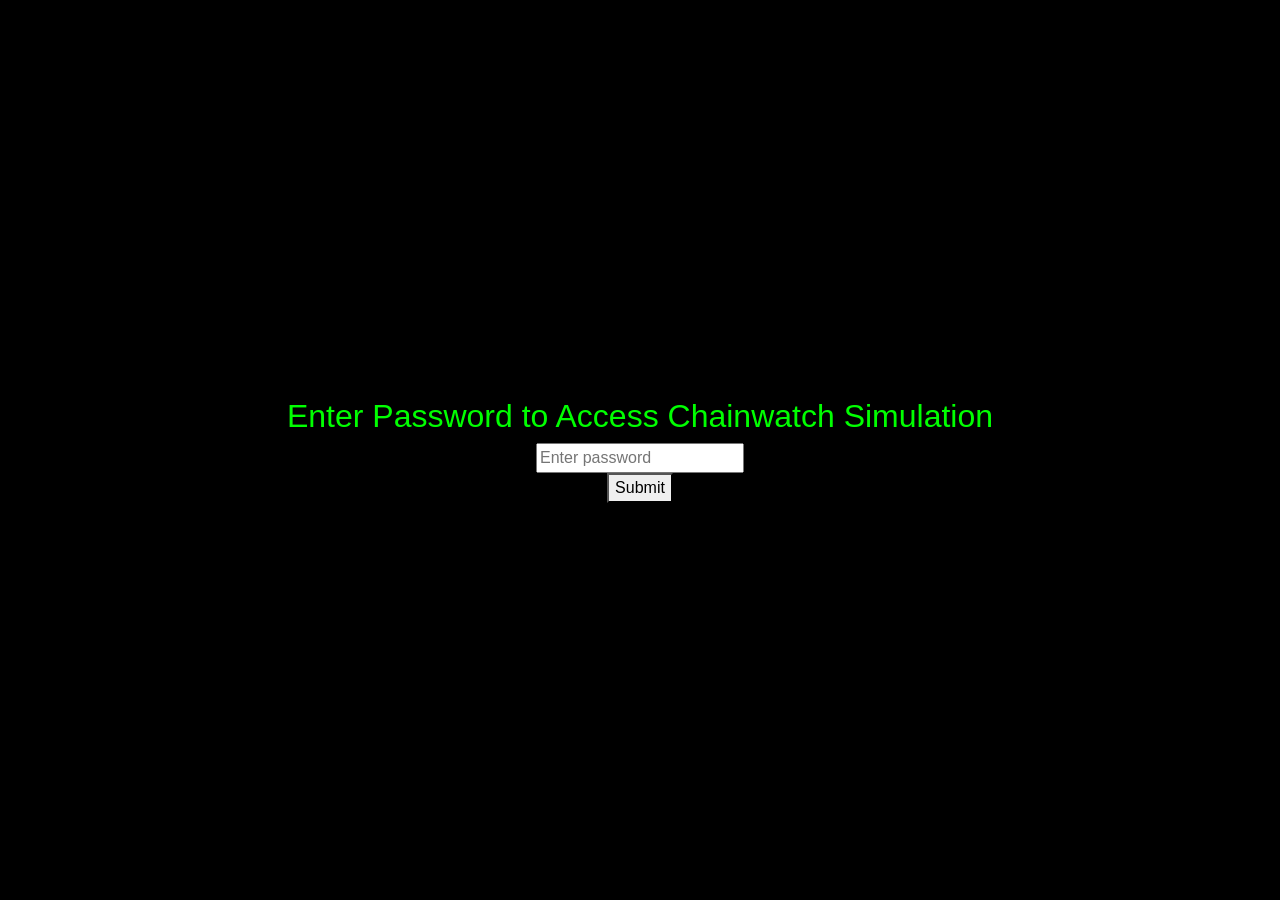
==== commit 9ab290cd: "password protect" ====
--- a/simulation.html
+++ b/simulation.html
@@ -46,6 +46,35 @@
 	<script src='lib/codemirror/javascript-lint.js'></script>
 	<script src='lib/NoSleep.min.js'></script>
 
+  <!--Password Protect-->
+  <style>
+    /* Hide main content by default */
+    #main-content {
+        display: none;
+    }
+    /* Center the password prompt */
+    #password-prompt {
+        display: flex;
+        flex-direction: column;
+        align-items: center;
+        justify-content: center;
+        height: 100vh;
+        font-family: Arial, sans-serif;
+    }
+  </style>
+  <script>
+    function checkPassword() {
+        var password = document.getElementById("password").value;
+        if (password === "blocklab") {
+            // Hide the password prompt and show the main content
+            document.getElementById("password-prompt").style.display = "none";
+            document.getElementById("main-content").style.display = "block";
+        } else {
+            alert("Incorrect password. Try again.");
+        }
+    }
+  </script>
+
 	<!-- Dynamically Updating Inline Styles -->
 	<style id='miner-colors-selector'></style>
 
@@ -56,6 +85,15 @@
   </style>
 </head>
 <body>
+  <!-- Password Prompt Section -->
+  <div id="password-prompt">
+    <h2>Enter Password to Access Chainwatch Simulation</h2>
+    <input type="password" id="password" placeholder="Enter password">
+    <button onclick="checkPassword()">Submit</button>
+  </div>
+
+  <!--Main Contennt Section-->
+  <div id="main-content">
   <nav class="navbar" role="navigation" aria-label="main navigation">
     <div class="navbar-brand">
       <a role="button" class="navbar-burger" aria-label="menu" aria-expanded="false">
@@ -537,6 +575,7 @@
         </div>
       </div>
     </div>
+  </div>
   
     <!-- jQuery first, imageMapResizer, then Popper.js, then Bootstrap JS -->
     <script src='lib/jquery.slim.min.js'></script>
--- a/style.min.css
+++ b/style.min.css
@@ -0,0 +1 @@
+#canvasVisualizerContainer,#minerStatsTable{max-height:500px}html{scroll-behavior:smooth}body{background-color:#2d3338}a{color:#000}*{scrollbar-width:thin;scrollbar-color:#6C757D transparent}::-webkit-scrollbar{width:6px;height:6px}::-webkit-scrollbar-track{background:0 0}::-webkit-scrollbar-thumb{background-color:#6c757d}select option:checked{background:linear-gradient(.25turn,#a9b4d1,#a9b4d1);background-color:#a9b4d1!important;color:#fff!important}select{padding:0!important}select option{padding-left:22px!important}.container{max-width:960px;-webkit-transition:height 2s;transition:height 2s}#navbar{max-height:35px;cursor:pointer}.fillx{min-width:100%;width:100%}.filly{min-height:100%;height:100%}#minerList{overflow-y:auto}#networkjsoneditor,#topologyjsoneditor{height:500px}#explorerOutput,#jsoneditor,#networkjsoneditor,#topologyjsoneditor{background-color:#fff;width:100%;min-height:169px}.jsoneditor-frame input{color:#fff;background-color:#1a1a1a}@media (max-width:767px){#jsoneditor{margin-left:16px}}@media (max-width:415px){#jsoneditor{padding-right:16px;background-color:transparent}.jsoneditor-mode-tree{margin-right:80px}}#canvasVisualizerCodeContainer{position:absolute;margin-left:10px;top:-32px;transition:opacity .5s,height .5s,max-height .5s;width:calc(100% - 30px);overflow-x:hidden}#canvasVisualizerSpan{font-size:10px;display:none;color:#aaa;margin-left:10px;position:absolute;top:5px}#canvasVisualizerCodeLabel{color:#aaa}#canvasVisualizerCode{border:none;color:#fff;overflow-x:auto;background-color:transparent;width:300px}#canvasVisualizerCode:focus{background-color:#343a40}#canvasVisualizer,#minerStatsTable,#networkVisualizer{background-color:#343a40;transition:opacity .5s,height .5s,max-height .5s}#minerStatsTable{overflow-y:scroll}#minerStatsTable thead th{position:sticky;top:0;z-index:1;background-color:#343a40}.jsoneditor-frame,.jsoneditor-frame table tbody tr td input,.jsoneditor-menu,.jsoneditor-search,option:checked{background-color:#343a40!important;color:#fff!important}#minerList,div .jsoneditor,div .jsoneditor-mode-form{border-color:#343a40;border-radius:0}.jsoneditor-menu{border-bottom:0!important}.jsoneditor-text{color:#fff}#timePerSample{background-color:#292e33;color:#ff5370;font-family:monospace;font-size:1rem;padding-left:49px}.CodeMirror{border:1px solid #6c757d!important;border-radius:.25rem;height:auto}#explorerOutput{scroll:none;overflow-y:hidden;resize:none;border:none;padding:10px 60px}#explorerMinerBlockColor,#explorerMinerMinerColor{margin-left:10px;width:32px;height:8px;background-color:#fff}
